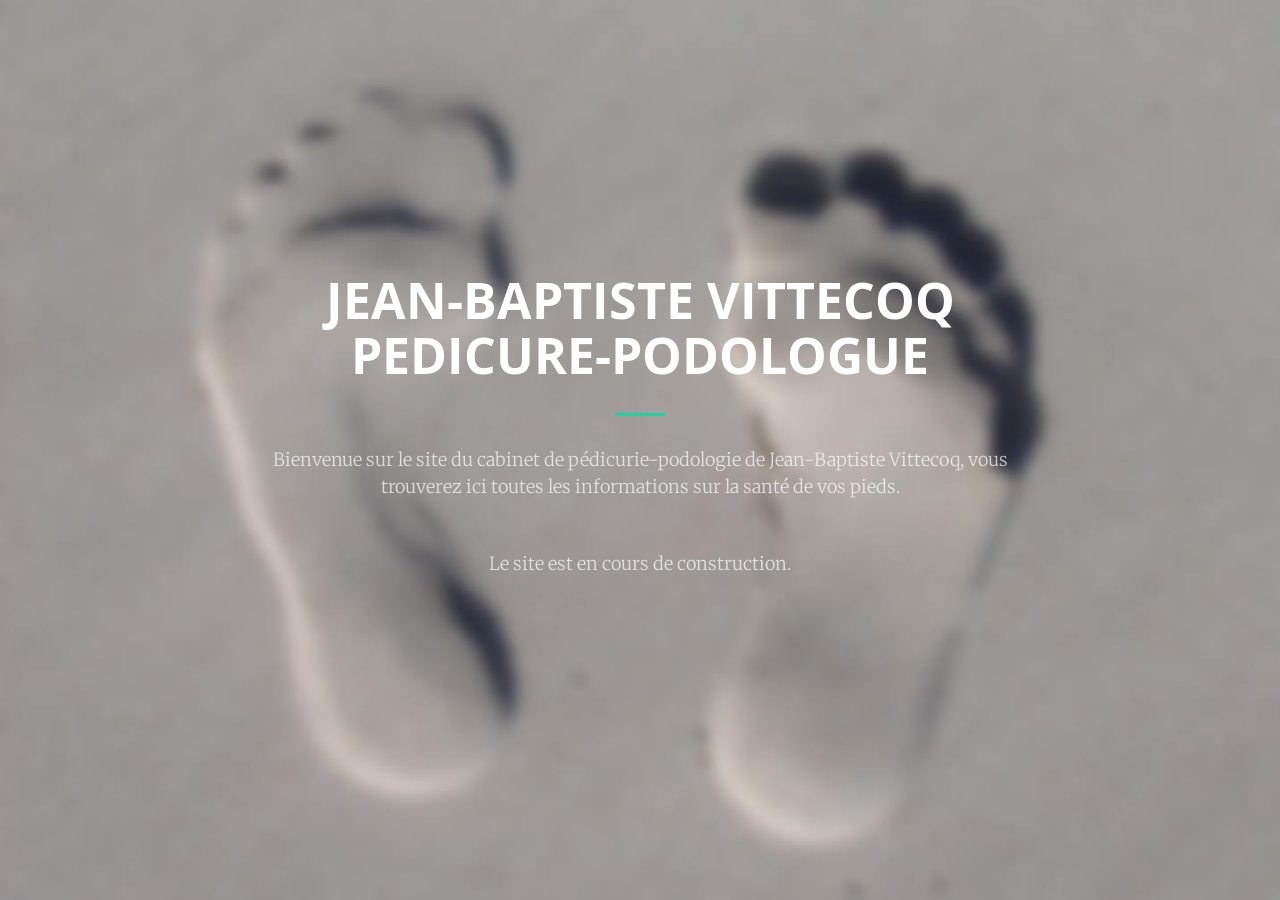
==== index.html @ 639f4d00 "importing website from ftp" ====
<!DOCTYPE html>
<html lang="en">

<head>

    <meta charset="utf-8">
    <meta http-equiv="X-UA-Compatible" content="IE=edge">
    <meta name="viewport" content="width=device-width, initial-scale=1">
    <meta name="description" content="Cabinet de pédicure podologie de Jean-Baptiste Vittecoq a Vernon">
    <meta name="author" content="">

    <title>Podologie Pedicure - Jean-Baptiste Vittecoq - Vernon</title>

    <!-- Bootstrap Core CSS -->
    <link rel="stylesheet" href="css/bootstrap.min.css" type="text/css">

    <!-- Custom Fonts -->
    <link href='http://fonts.googleapis.com/css?family=Open+Sans:300italic,400italic,600italic,700italic,800italic,400,300,600,700,800' rel='stylesheet' type='text/css'>
    <link href='http://fonts.googleapis.com/css?family=Merriweather:400,300,300italic,400italic,700,700italic,900,900italic' rel='stylesheet' type='text/css'>
    <link rel="stylesheet" href="font-awesome/css/font-awesome.min.css" type="text/css">

    <!-- Plugin CSS -->
    <link rel="stylesheet" href="css/animate.min.css" type="text/css">
    <link rel="stylesheet" href="css/creative.css" type="text/css">
    <link rel="stylesheet" href="css/myCss.css" type="text/css">

    <!-- HTML5 Shim and Respond.js IE8 support of HTML5 elements and media queries -->
    <!-- WARNING: Respond.js doesn't work if you view the page via file:// -->
    <!--[if lt IE 9]>
        <script src="https://oss.maxcdn.com/libs/html5shiv/3.7.0/html5shiv.js"></script>
        <script src="https://oss.maxcdn.com/libs/respond.js/1.4.2/respond.min.js"></script>
    <![endif]-->

</head>

<body id="page-top">


	<!-- accueil, introduction -->
    <header>
        <div class="header-content">
            <div class="header-content-inner">
                <h1 style="font-size: 50px;">Jean-Baptiste Vittecoq </br> Pedicure-Podologue</h1>
                <hr>
                <p>Bienvenue sur le site du cabinet de pédicurie-podologie de Jean-Baptiste Vittecoq, vous trouverez ici toutes les informations sur la santé de vos pieds.</p>
                <p> Le site est en cours de construction.</p>
            </div>
        </div>
    </header>
	

	
</body>


</html>
---- css/creative.css ----
/*!
 * Start Bootstrap - Creative Bootstrap Theme (http://startbootstrap.com)
 * Code licensed under the Apache License v2.0.
 * For details, see http://www.apache.org/licenses/LICENSE-2.0.
 */

html,
body {
    width: 100%;
    height: 100%;
}

body {
    font-family: Merriweather,'Helvetica Neue',Arial,sans-serif;
}

hr {
    max-width: 50px;
    border-color: #24CE9D;
    border-width: 3px;
}

hr.light {
    border-color: #fff;
}

a {
    color: #24CE9D;
    -webkit-transition: all .35s;
    -moz-transition: all .35s;
    transition: all .35s;
}

a:hover,
a:focus {
    color: #eb3812;
}

h1,
h2,
h3,
h4,
h5,
h6 {
    font-family: 'Open Sans','Helvetica Neue',Arial,sans-serif;
}

p {
    margin-bottom: 20px;
    font-size: 16px;
    line-height: 1.5;
}

.bg-primary {
    background-color: #24CE9D;
}

.bg-dark {
    color: #fff;
    background-color: #222;
}

.text-faded {
    color: rgba(255,255,255,.7);
}

section {
    padding: 100px 0;
}

aside {
    padding: 50px 0;
}

.no-padding {
    padding: 0;
}

.navbar-default {
    border-color: rgba(34,34,34,.05);
    font-family: 'Open Sans','Helvetica Neue',Arial,sans-serif;
    background-color: #fff;
    -webkit-transition: all .35s;
    -moz-transition: all .35s;
    transition: all .35s;
}

.navbar-default .navbar-header .navbar-brand {
    text-transform: uppercase;
    font-family: 'Open Sans','Helvetica Neue',Arial,sans-serif;
    font-weight: 700;
    color: #24CE9D;
}

.navbar-default .navbar-header .navbar-brand:hover,
.navbar-default .navbar-header .navbar-brand:focus {
    color: #eb3812;
}

.navbar-default .nav > li>a,
.navbar-default .nav>li>a:focus {
    text-transform: uppercase;
    font-size: 13px;
    font-weight: 700;
    color: #222;
}

.navbar-default .nav > li>a:hover,
.navbar-default .nav>li>a:focus:hover {
    color: #24CE9D;
}

.navbar-default .nav > li.active>a,
.navbar-default .nav>li.active>a:focus {
    color: #24CE9D!important;
    background-color: transparent;
}

.navbar-default .nav > li.active>a:hover,
.navbar-default .nav>li.active>a:focus:hover {
    background-color: transparent;
}

@media(min-width:768px) {
    .navbar-default {
        border-color: rgba(255,255,255,.3);
        background-color: transparent;
    }

    .navbar-default .navbar-header .navbar-brand {
        color: rgba(255,255,255,.7);
    }

    .navbar-default .navbar-header .navbar-brand:hover,
    .navbar-default .navbar-header .navbar-brand:focus {
        color: #fff;
    }

    .navbar-default .nav > li>a,
    .navbar-default .nav>li>a:focus {
        color: rgba(255,255,255,.7);
    }

    .navbar-default .nav > li>a:hover,
    .navbar-default .nav>li>a:focus:hover {
        color: #fff;
    }

    .navbar-default.affix {
        border-color: rgba(34,34,34,.05);
        background-color: #fff;
    }

    .navbar-default.affix .navbar-header .navbar-brand {
        font-size: 14px;
        color: #24CE9D;
    }

    .navbar-default.affix .navbar-header .navbar-brand:hover,
    .navbar-default.affix .navbar-header .navbar-brand:focus {
        color: #eb3812;
    }

    .navbar-default.affix .nav > li>a,
    .navbar-default.affix .nav>li>a:focus {
        color: #222;
    }

    .navbar-default.affix .nav > li>a:hover,
    .navbar-default.affix .nav>li>a:focus:hover {
        color: #24CE9D;
    }
}

header {
    position: relative;
    width: 100%;
    min-height: auto;
    text-align: center;
    color: #fff;
    background-image: url(../img/background-0.jpg);
    background-position: center;
    -webkit-background-size: cover;
    -moz-background-size: cover;
    background-size: cover;
    -o-background-size: cover;
}

header .header-content {
    position: relative;
    width: 100%;
    padding: 100px 15px;
    text-align: center;
}

header .header-content .header-content-inner h1 {
    margin-top: 0;
    margin-bottom: 0;
    text-transform: uppercase;
    font-weight: 700;
}

header .header-content .header-content-inner hr {
    margin: 30px auto;
}

header .header-content .header-content-inner p {
    margin-bottom: 50px;
    font-size: 16px;
    font-weight: 300;
    color: rgba(255,255,255,.7);
}

@media(min-width:768px) {
    header {
        min-height: 100%;
    }

    header .header-content {
        position: absolute;
        top: 50%;
        padding: 0 50px;
        -webkit-transform: translateY(-50%);
        -ms-transform: translateY(-50%);
        transform: translateY(-50%);
    }

    header .header-content .header-content-inner {
        margin-right: auto;
        margin-left: auto;
        max-width: 1000px;
    }

    header .header-content .header-content-inner p {
        margin-right: auto;
        margin-left: auto;
        max-width: 80%;
        font-size: 18px;
    }
}

.section-heading {
    margin-top: 0;
}

.service-box {
    margin: 50px auto 0;
    max-width: 400px;
}

@media(min-width:992px) {
    .service-box {
        margin: 20px auto 0;
    }
}

.service-box p {
    margin-bottom: 0;
}

.portfolio-box {
    display: block;
    position: relative;
    margin: 0 auto;
    max-width: 650px;
}

.portfolio-box .portfolio-box-caption {
    display: block;
    position: absolute;
    bottom: 0;
    width: 100%;
    height: 100%;
    text-align: center;
    color: #000000;
    opacity: 0;
    background: #24CE9D;
    -webkit-transition: all .35s;
    -moz-transition: all .35s;
    transition: all .35s;
}

.portfolio-box .portfolio-box-caption .portfolio-box-caption-content {
    position: absolute;
    top: 50%;
    width: 100%;
    text-align: center;
    transform: translateY(-50%);
}

.portfolio-box .portfolio-box-caption .portfolio-box-caption-content .project-category,
.portfolio-box .portfolio-box-caption .portfolio-box-caption-content .project-name {
    padding: 0 15px;
    font-family: 'Open Sans','Helvetica Neue',Arial,sans-serif;
}

.portfolio-box .portfolio-box-caption .portfolio-box-caption-content .project-category {
    text-transform: uppercase;
    font-size: 20px;
    font-weight: 600;
}

.portfolio-box .portfolio-box-caption .portfolio-box-caption-content .project-name {
    font-size: 18px;
}

.portfolio-box:hover .portfolio-box-caption {
    opacity: 0.8;
}

@media(min-width:768px) {
    .portfolio-box .portfolio-box-caption .portfolio-box-caption-content .project-category {
        font-size: 16px;
    }

    .portfolio-box .portfolio-box-caption .portfolio-box-caption-content .project-name {
        font-size: 22px;
    }
}

.call-to-action h2 {
    margin: 0 auto 20px;
}

.text-primary {
    color: #F0FFFF;
}

.no-gutter > [class*=col-] {
    padding-right: 0;
    padding-left: 0;
}

.btn-default {
    border-color: #fff;
    color: #222;
    background-color: #fff;
    -webkit-transition: all .35s;
    -moz-transition: all .35s;
    transition: all .35s;
}

.btn-default:hover,
.btn-default:focus,
.btn-default.focus,
.btn-default:active,
.btn-default.active,
.open > .dropdown-toggle.btn-default {
    border-color: #ededed;
    color: #222;
    background-color: #f2f2f2;
}

.btn-default:active,
.btn-default.active,
.open > .dropdown-toggle.btn-default {
    background-image: none;
}

.btn-default.disabled,
.btn-default[disabled],
fieldset[disabled] .btn-default,
.btn-default.disabled:hover,
.btn-default[disabled]:hover,
fieldset[disabled] .btn-default:hover,
.btn-default.disabled:focus,
.btn-default[disabled]:focus,
fieldset[disabled] .btn-default:focus,
.btn-default.disabled.focus,
.btn-default[disabled].focus,
fieldset[disabled] .btn-default.focus,
.btn-default.disabled:active,
.btn-default[disabled]:active,
fieldset[disabled] .btn-default:active,
.btn-default.disabled.active,
.btn-default[disabled].active,
fieldset[disabled] .btn-default.active {
    border-color: #fff;
    background-color: #fff;
}

.btn-default .badge {
    color: #fff;
    background-color: #222;
}

.btn-primary {
    border-color: #24CE9D;
    color: #fff;
    background-color: #24CE9D;
    -webkit-transition: all .35s;
    -moz-transition: all .35s;
    transition: all .35s;
}

.btn-primary:hover,
.btn-primary:focus,
.btn-primary.focus,
.btn-primary:active,
.btn-primary.active,
.open > .dropdown-toggle.btn-primary {
    border-color: #ed431f;
    color: #fff;
    background-color: #ee4b28;
}

.btn-primary:active,
.btn-primary.active,
.open > .dropdown-toggle.btn-primary {
    background-image: none;
}

.btn-primary.disabled,
.btn-primary[disabled],
fieldset[disabled] .btn-primary,
.btn-primary.disabled:hover,
.btn-primary[disabled]:hover,
fieldset[disabled] .btn-primary:hover,
.btn-primary.disabled:focus,
.btn-primary[disabled]:focus,
fieldset[disabled] .btn-primary:focus,
.btn-primary.disabled.focus,
.btn-primary[disabled].focus,
fieldset[disabled] .btn-primary.focus,
.btn-primary.disabled:active,
.btn-primary[disabled]:active,
fieldset[disabled] .btn-primary:active,
.btn-primary.disabled.active,
.btn-primary[disabled].active,
fieldset[disabled] .btn-primary.active {
    border-color: #24CE9D;
    background-color: #24CE9D;
}

.btn-primary .badge {
    color: #24CE9D;
    background-color: #fff;
}

.btn {
    border: 0;
    border-radius: 300px;
    text-transform: uppercase;
    font-family: 'Open Sans','Helvetica Neue',Arial,sans-serif;
    font-weight: 700;
}

.btn-xl {
    padding: 15px 30px;
}

::-moz-selection {
    text-shadow: none;
    color: #fff;
    background: #222;
}

::selection {
    text-shadow: none;
    color: #fff;
    background: #222;
}

img::selection {
    color: #fff;
    background: 0 0;
}

img::-moz-selection {
    color: #fff;
    background: 0 0;
}

body {
    webkit-tap-highlight-color: #222;
}
---- css/myCss.css ----
.modalDialog {
    position: fixed;
    font-family: Arial, Helvetica, sans-serif;
    top: 0;
    right: 0;
    bottom: 0;
    left: 0;
    background: rgba(0, 0, 0, 0.8);
    z-index: 99999;
    opacity:0;
    -webkit-transition: opacity 400ms ease-in;
    -moz-transition: opacity 400ms ease-in;
    transition: opacity 400ms ease-in;
    pointer-events: none;
}
.modalDialog:target {
    opacity:1;
    pointer-events: auto;
}
.modalDialog > div {
    width: 400px;
    position: relative;
    margin: 10% auto;
    padding: 5px 20px 13px 20px;
    border-radius: 10px;
    background: #fff;
    background: -moz-linear-gradient(#fff, #999);
    background: -webkit-linear-gradient(#fff, #999);
    background: -o-linear-gradient(#fff, #999);
}
.close {

    opacity:1;
    background: #606061;
    color: #FFFFFF;
    line-height: 25px;
    position: absolute;
    left: 0px;
    text-align: center;
    top: -10px;
    width: 24px;
    text-decoration: none;
    font-weight: bold;
    -webkit-border-radius: 12px;
    -moz-border-radius: 12px;
    border-radius: 12px;
    -moz-box-shadow: 1px 1px 3px #000;
    -webkit-box-shadow: 1px 1px 3px #000;
    box-shadow: 1px 1px 3px #000;
}
.close:hover {

    opacity:1;
    background: #24CE9D;
}




    .contener_slideshow
    {
      /*width:400px;*/
      height:300px;
      overflow: hidden;
      position: relative;
      background-image: url(YOUR-URL-IMAGE.png);
    }
    .slid_1, .slid_2, .slid_3
    {
      position: absolute;
      width:400px;
      height:300px;
    }
    .slid_1{left: 0;}
    .slid_2{left: 610px;}
    .slid_3{left: 1220px;}
    .contener_slide
    {
      width: 1220px;
      height: 211px;
      left:0px;
      position: absolute;
      -webkit-animation-duration: 10s;
      -webkit-animation-iteration-count:infinite;
      -webkit-animation-name: anim_slide;
      -moz-animation-duration: 10s;
      -moz-animation-iteration-count:infinite;
      -moz-animation-name: anim_slide;
      -ms-animation-duration: 10s;
      -ms-animation-iteration-count:infinite;
      -ms-animation-name: anim_slide;
      animation-duration: 10s;
      animation-iteration-count:infinite;
      animation-name: anim_slide;
    }
    @-webkit-keyframes anim_slide 
    {
      0% {left:0px;}
      22% {left:0px;}
      33% {left:-610px;}
      45% {left:-610px;}
      66% {left:-1220px;}
      90% {left:-1220px;}
    }
    @-moz-keyframes anim_slide 
    {
      0% {left:0px;}
      22% {left:0px;}
      33% {left:-610px;}
      45% {left:-610px;}
      66% {left:-1220px;}
      90% {left:-1220px;}
    }
    @-ms-keyframes anim_slide 
    {
      0% {left:0px;}
      22% {left:0px;}
      33% {left:-610px;}
      45% {left:-610px;}
      66% {left:-1220px;}
      90% {left:-1220px;}
    }
    @keyframes anim_slide 
    {
      0% {left:0px;}
      22% {left:0px;}
      33% {left:-610px;}
      45% {left:-610px;}
      66% {left:-1220px;}
      90% {left:-1220px;}
    }
	
	
	
	
	
	
.box.box-default {
    border-top-color: #d2d6de;
}
.box {
    position: relative;
    border-radius: 3px;
    background: #ffffff;
    border-top: 3px solid #d2d6de;
    margin-bottom: 20px;
    width: 100%;
    box-shadow: 0 1px 1px rgba(0,0,0,0.1);
}
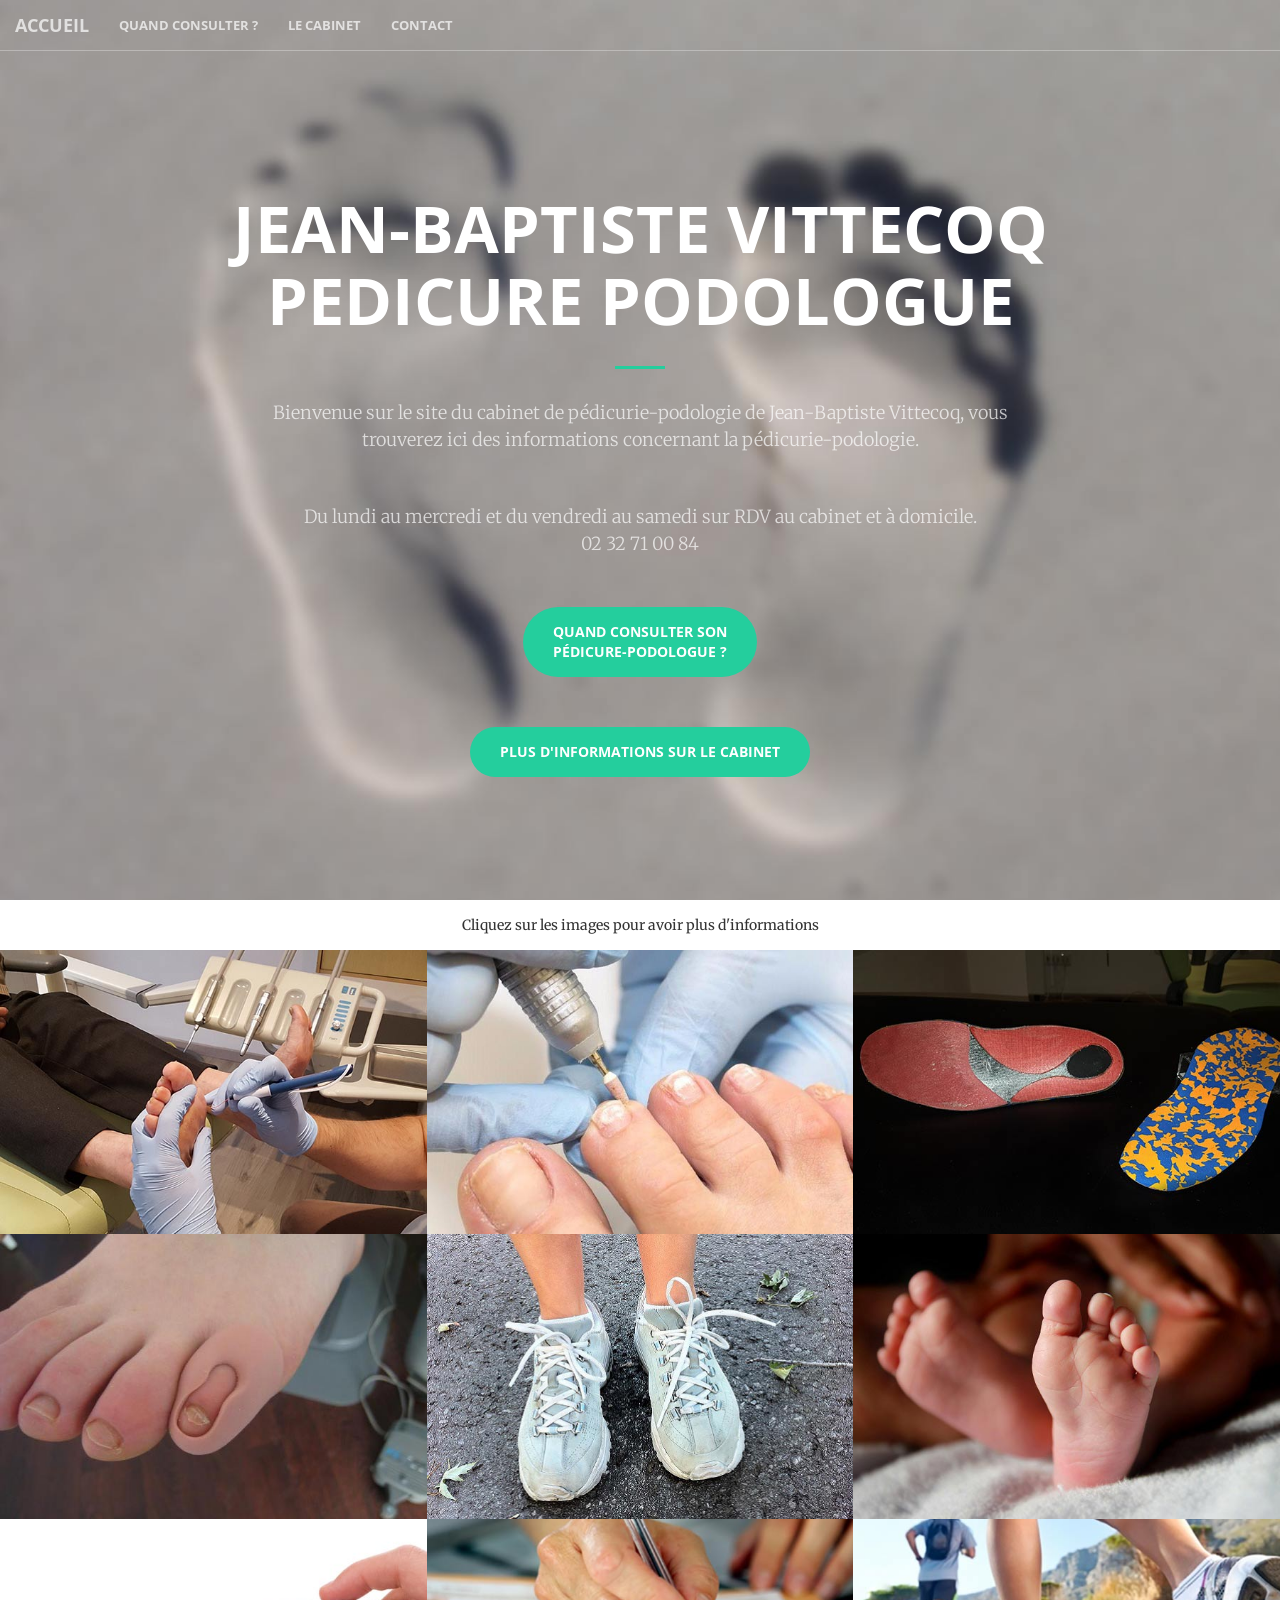
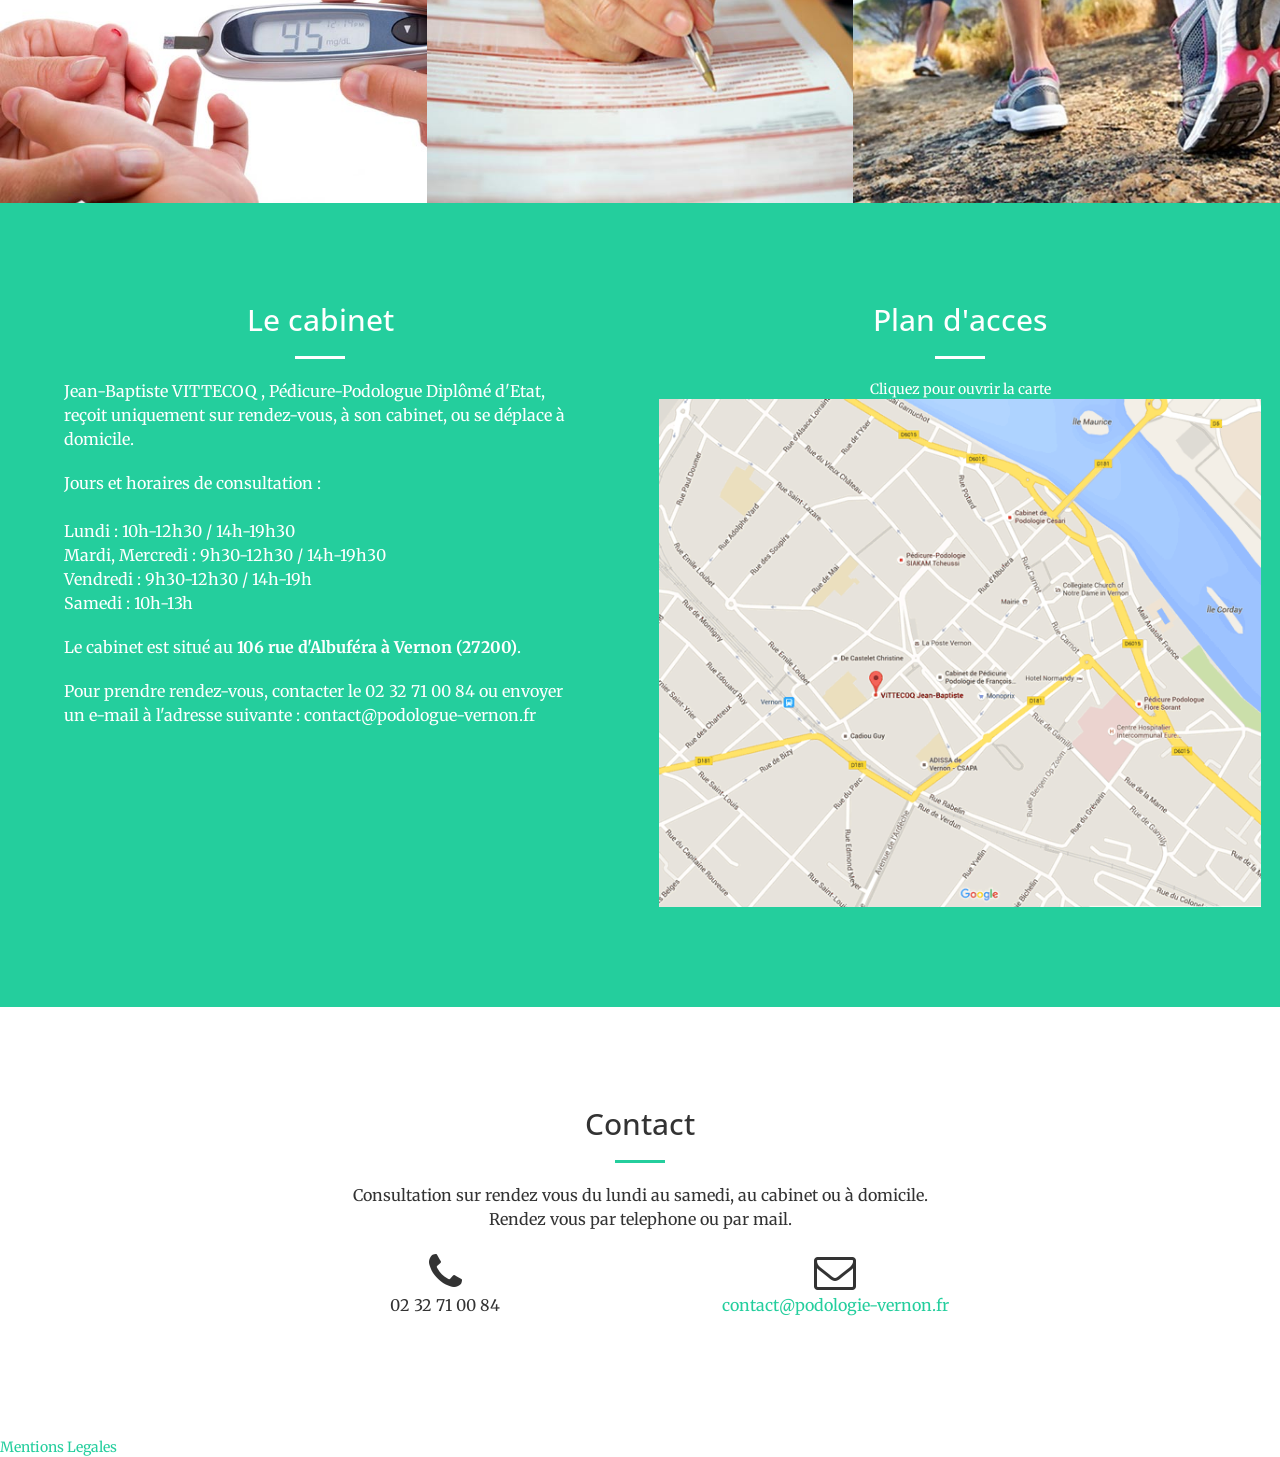
==== commit 3fbf6306: "remove dev page" ====
--- a/index.html
+++ b/index.html
@@ -3,27 +3,36 @@
 
 <head>
 
-    <meta charset="utf-8">
+    <meta charset="UTF-8">
     <meta http-equiv="X-UA-Compatible" content="IE=edge">
     <meta name="viewport" content="width=device-width, initial-scale=1">
-    <meta name="description" content="Cabinet de pédicure podologie de Jean-Baptiste Vittecoq a Vernon">
-    <meta name="author" content="">
-
-    <title>Podologie Pedicure - Jean-Baptiste Vittecoq - Vernon</title>
+    <meta name="description" content="Cabinet de pédicure podologie de Jean-Baptiste Vittecoq à Vernon">
+    <meta name="author" content="Jean-Baptiste Vittecoq -- Jean-Michel Mourier">
+    <meta name="geo.placename" content="Vernon" />
+    <meta name="geo.position" content="49.091290; 1.481078" />
+    <meta name="geo.region" content="FR" />
+    <meta name="ICBM" content="49.091290; 1.481078" />
+
+
+    <title>Cabinet de pédicurie podologie - Jean-Baptiste Vittecoq - Vernon</title>
 
     <!-- Bootstrap Core CSS -->
     <link rel="stylesheet" href="css/bootstrap.min.css" type="text/css">
-
     <!-- Custom Fonts -->
     <link href='http://fonts.googleapis.com/css?family=Open+Sans:300italic,400italic,600italic,700italic,800italic,400,300,600,700,800' rel='stylesheet' type='text/css'>
     <link href='http://fonts.googleapis.com/css?family=Merriweather:400,300,300italic,400italic,700,700italic,900,900italic' rel='stylesheet' type='text/css'>
     <link rel="stylesheet" href="font-awesome/css/font-awesome.min.css" type="text/css">
-
     <!-- Plugin CSS -->
     <link rel="stylesheet" href="css/animate.min.css" type="text/css">
     <link rel="stylesheet" href="css/creative.css" type="text/css">
     <link rel="stylesheet" href="css/myCss.css" type="text/css">
-
+    <!-- modal CSS -->
+    <link rel="stylesheet" href="css/modal.css" type="text/css">
+
+    <!-- facebook balise -->
+    <meta property="og:title" content="Titre" />
+    <meta property="og:description" content="Description" />
+    <meta property="og:image" content="URL_image" />
     <!-- HTML5 Shim and Respond.js IE8 support of HTML5 elements and media queries -->
     <!-- WARNING: Respond.js doesn't work if you view the page via file:// -->
     <!--[if lt IE 9]>
@@ -31,24 +40,590 @@
         <script src="https://oss.maxcdn.com/libs/respond.js/1.4.2/respond.min.js"></script>
     <![endif]-->
 
+    <!--google analytics -->
+    <script type="text/javascript">
+      var _gaq = _gaq || [];
+      _gaq.push(['_setAccount', 'UA-87695455-1']);
+      _gaq.push(['_trackPageview']);
+
+      (function() {
+        var ga = document.createElement('script'); ga.type = 'text/javascript'; ga.async = true;
+        ga.src = ('https:' == document.location.protocol ? 'https://ssl' : 'http://www') + '.google-analytics.com/ga.js';
+        var s = document.getElementsByTagName('script')[0]; s.parentNode.insertBefore(ga, s);
+      })();
+    </script>
+
 </head>
 
 <body id="page-top">
 
+	<!-- Barre de navigation en haut de la page -->
+    <nav id="mainNav" class="navbar navbar-default navbar-fixed-top">
+        <div class="container-fluid">
+            <!-- Brand and toggle get grouped for better mobile display -->
+            <div class="navbar-header">
+                <button type="button" class="navbar-toggle collapsed" data-toggle="collapse" data-target="#bs-example-navbar-collapse-1">
+                    <span class="sr-only">Toggle navigation</span>
+                    <span class="icon-bar"></span>
+                    <span class="icon-bar"></span>
+                    <span class="icon-bar"></span>
+                </button>
+                <a class="navbar-brand page-scroll" href="#page-top">Accueil</a>
+            </div>
+
+            <!-- Collect the nav links, forms, and other content for toggling -->
+            <div class="collapse navbar-collapse" id="bs-example-navbar-collapse-1">
+                <ul class="nav navbar-nav navbar-left">
+                    <li>
+                        <a class="page-scroll" href="#vignettes">Quand consulter ?</a>
+                    </li>
+                    <li>
+                        <a class="page-scroll" href="#cabinet">Le cabinet</a>
+                    </li>
+                    <li>
+                        <a class="page-scroll" href="#contact">Contact</a>
+                    </li>
+                </ul>
+            </div>
+            <!-- /.navbar-collapse -->
+        </div>
+        <!-- /.container-fluid -->
+    </nav>
 
 	<!-- accueil, introduction -->
     <header>
         <div class="header-content">
             <div class="header-content-inner">
-                <h1 style="font-size: 50px;">Jean-Baptiste Vittecoq </br> Pedicure-Podologue</h1>
+            <p></p><p></p><p></p></br>
+                <h1 style="font-size: 50px;">Jean-Baptiste Vittecoq <br /> Pedicure podologue</h1>
                 <hr>
-                <p>Bienvenue sur le site du cabinet de pédicurie-podologie de Jean-Baptiste Vittecoq, vous trouverez ici toutes les informations sur la santé de vos pieds.</p>
-                <p> Le site est en cours de construction.</p>
-            </div>
+                <p>Bienvenue sur le site du cabinet de pédicurie-podologie de Jean-Baptiste Vittecoq, vous trouverez ici des informations concernant la pédicurie-podologie.</p>
+                <p>Du lundi au mercredi et du vendredi au samedi sur RDV au cabinet et à domicile. <br /> 02 32 71 00 84 </p>
+                
+                <a href="#vignettes" class="btn btn-primary btn-xl page-scroll"> Quand consulter son <br />Pédicure-Podologue ? </a>
+                <p></p>
+                <a href="#cabinet" class="btn btn-primary btn-xl page-scroll">Plus d'informations sur le cabinet</a>
+                
+            </div>  
+
         </div>
     </header>
 	
-
+	<!-- en cas de congées il faut decommenter cette section et donner les informations 
+    <section id="cabinet">
+        <div class="container-fluid">
+            <div class="row no-gutter">
+				<p class="col-lg-8 col-lg-offset-2 text-center" style="padding-left:10%;padding-right:10%;" > 
+					Le cabinet sera fermé pour congées annuels du 3 aout au 19 aout 2016 
+				</p>
+            </div>
+        </div>
+    </section>
+	<!-- -->
+
+	
+    <!-- Partie informative du site avec differentes sections -->
+    <section class="no-padding" id="vignettes">
+        <div class="btn-xl page-scroll" align="center"> Cliquez sur les images pour avoir plus d'informations </div>
+        <div class="container-fluid">
+            <div class="row no-gutter">
+            
+                <!-- pédicurie podologie general -->
+                <div class="col-lg-4 col-sm-6">
+                    <a href="#infoPodologie" class="portfolio-box" data-toggle="modal" data-target="#modalVignette1">
+                    <div class="portfolio-box-caption">
+                        <div class="portfolio-box-caption-content">
+                            <div class="project-category">
+                                Pédicurie-Podologie 
+                            </div>
+                            <div class="project-name">
+                                Plus d'informations
+                            </div>
+                        </div>
+                    </div>
+                    <img src="img/Vignettes/pédicurie-0.jpg" class="img-responsive" alt="information Podologie Pédicurie" />
+                    </a>
+                </div>
+                <div class="modal fade" id="modalVignette1" tabindex="-1" role="dialog" aria-labelledby="myModalLabel">
+                    <div class="modal-dialog" role="document">
+                        <div class="modal-content">
+                        <div class="modal-header">
+                        <h2 class="modal-title" id="myModalLabel1">Pédicurie-Podologie</h2>
+                        </div>
+                        <div class="modal-body">
+                        <p>Le métier de pédicure-podologue s’exerce à l’issue de l’obtention du <a href="http://onpp.fr/profession/formation/devenir-pedicure-podologue.html">Diplôme d'Etat de pédicure-podologue (DE)</a>, un diplôme pour un seul et même métier.<br />
+                        Les pédicures-podologues, à partir d'un diagnostic de pédicurie-podologie qu'ils ont préalablement établi, ont seuls qualité pour traiter directement les affections épidermiques, limitées aux couches cornées et les affections unguéales du pied.<br />
+                        Les pédicures-podologues analysent et évaluent les troubles morphostatiques et dynamiques du pied et élaborent un diagnostic de pédicurie-podologie en tenant compte de la statique et de la dynamique du pied ainsi que de leurs interactions avec l'appareil locomoteur.<br />
+                        Le pédicure-podologue exerce ainsi de fait une profession médicale à compétence définie puisqu'il bénéficie de la libre réception des patients et du droit au diagnostic et à la prescription.</p>
+                        <div class="modal-footer">
+                        <button type="button" class="btn btn-default" data-dismiss="modal">Fermer</button>
+                        </div>
+                        </div>
+                        </div>
+                    </div>
+                </div>
+                
+                <!-- soins de pédicurie -->
+                <div class="col-lg-4 col-sm-6">
+                    <a href="#infoOrtho" class="portfolio-box" data-toggle="modal" data-target="#modalVignette2">
+                    <div class="portfolio-box-caption">
+                        <div class="portfolio-box-caption-content">
+                            <div class="project-category">
+                                Soins de pédicurie
+                            </div>
+                            <div class="project-name">
+                                Plus d'informations
+                            </div>
+                        </div>
+                    </div>
+                    <img src="img/Vignettes/soin-0.jpg" class="img-responsive" alt="Podologie Orthopedie" />
+                    </a>
+                </div>
+                <div class="modal fade" id="modalVignette2" tabindex="-1" role="dialog" aria-labelledby="myModalLabel">
+                    <div class="modal-dialog" role="document">
+                        <div class="modal-content">
+                        <div class="modal-header">
+                        <h2 class="modal-title" id="myModalLabel2">Soins de pédicurie</h2>
+                        </div>
+                        <div class="modal-body">
+                        <p>Le pédicure-podologue est amené à effectuer des soins en cas notamment :<br /><br /> 
+                        - de durillons, cors, œil de perdrix (cor interdigital), hyperkératoses diverses (cornes), rhagades (fissures au niveau du talon)… <br />
+                        - d’ongles incarnés, trop épais, trop courbés, douloureux…<br />
+                        - de verrues plantaires<br />
+                        - de troubles sudoraux (hyperhidrose plantaire, transpiration excessive)<br />
+                        </p>
+                        <div class="modal-footer">
+                        <button type="button" class="btn btn-default" data-dismiss="modal">Fermer</button>
+                        </div>
+                        </div>
+                        </div>
+                    </div>
+                </div>
+                
+                <!-- Orthèses plantaires-->
+                <div class="col-lg-4 col-sm-6">
+                    <a href="#infoPodologie" class="portfolio-box" data-toggle="modal" data-target="#modalVignette3">
+                    <div class="portfolio-box-caption">
+                        <div class="portfolio-box-caption-content">
+                            <div class="project-category">
+                                Orthèses plantaires (ou semelles orthopédiques)
+                            </div>
+                            <div class="project-name">
+                                Plus d'informations
+                            </div>
+                        </div>
+                    </div>
+                    <img src="img/Vignettes/orthese-0.jpg" class="img-responsive" alt="Podologie pieds femme" />
+                    </a>
+                </div>
+                <div class="modal fade" id="modalVignette3" tabindex="-1" role="dialog" aria-labelledby="myModalLabel">
+                    <div class="modal-dialog" role="document">
+                        <div class="modal-content">
+                        <div class="modal-header">
+                        <h2 class="modal-title" id="myModalLabel3">Orthèses plantaires</h2>
+                        </div>
+                        <div class="modal-body">
+                        <p>Elles sont réalisées suite à un examen clinique complet où le podologue va prendre des informations auprès du patient sur ses douleurs , observer la statique et la dynamique du patient , au moyen d'outils informatiques ou non, et déterminer un plan d'appareillage pour les semelles. Le pédicure-podologue s'assure que les semelles s'adaptent au mieux à vos chaussures.<br /><br /> Plusieurs techniques coexistent :<br />
+                        - Une technique dite <u>classique</u> à partir d'une empreinte papier qui représentera les points d'appui en 2D. Les éléments sont ensuite façonnés à partir du dessin du praticien et assemblé sur une semelle généralement fine.<br />
+                        - Une technique dite de <u>thermoformage</u> où on va réaliser un moulage du pied dans un matériau spécial chauffé puis placé entre le pied et un coussin de thermoformage. La semelle est ensuite façonnée directement et on ajoute des éléments de correction , de soutien ou d'amortissement. Ces semelles sont en général d'un volume plus important que les orthèses classiques et sont généralement destinée à des usages précis (sport , pathologies particulières)<br /><br />
+                        Ces techniques peuvent également être combinées , permettant d'obtenir des orthèses très galbées tout en restant relativement fines.</p>
+                        <div class="modal-footer">
+                        <button type="button" class="btn btn-default" data-dismiss="modal">Fermer</button>
+                        </div>
+                        </div>
+                        </div>
+                    </div>
+                </div>
+                
+                <!-- Petit-Appareillage-->
+                <div class="col-lg-4 col-sm-6">
+                    <a href="#infoPodologie" class="portfolio-box" data-toggle="modal" data-target="#modalVignette4">
+                    <div class="portfolio-box-caption">
+                        <div class="portfolio-box-caption-content">
+                            <div class="project-category">
+                                Petit-Appareillage
+                            </div>
+                            <div class="project-name">
+                                Plus d'informations
+                            </div>
+                        </div>
+                    </div>
+                    <img src="img/Vignettes/orthoplastie-0.jpg" class="img-responsive" alt="Podologue sport" />
+                    </a>
+                </div>
+                <div class="modal fade" id="modalVignette4" tabindex="-1" role="dialog" aria-labelledby="myModalLabel">
+                    <div class="modal-dialog" role="document">
+                        <div class="modal-content">
+                        <div class="modal-header">
+                        <h2 class="modal-title" id="myModalLabel4">Petit-Appareillage</h2>
+                        </div>
+                        <div class="modal-body">
+                        <p>Le Pédicure-Podologue peut réaliser deux types d'appareillages </p>
+                        <p>Pour les orteils : Les orthoplasties <br />
+                        Il s'agit de dispositifs destinés à corriger la position d'un ou plusieurs orteils ou bien de les protéger des contraintes (des autres orteils ou bien de la chaussure). Elles sont réalisées par le moulage direct sur le pied grâce à une pâte de silicone souple qui fige la position désirée. Elles sont généralement retravaillées pour être le plus discrètes possibles et ne pas gêner dans la chaussure.</p>
+                        <p>Pour les ongles : Les orthonyxies <br />
+                        Il s'agit de dispositifs permettant de corriger la courbure des ongles lorsque celle-ci devient source de douleurs (ongles incarnés , cors). Elles peuvent être constituées d'un fil en titane fixé sur l'ongle à l'aide de deux plots en résine photopolymérisable ou bien sous forme de languette stratifiées directement collées sur la surface de l'ongle. L'orthonyxie avancera avec la pousse de l'ongle et sera à renouveler jusqu'à l'obtention de la correction désirée.
+                        La pose de cet appareillage est totalement indolore.</p>
+                        <div class="modal-footer">
+                        <button type="button" class="btn btn-default" data-dismiss="modal">Fermer</button>
+                        </div>
+                        </div>
+                        </div>
+                    </div>
+                </div>
+                
+                <!-- Podologie du sport -->
+                <div class="col-lg-4 col-sm-6">
+                    <a href="#infoPodologie" class="portfolio-box" data-toggle="modal" data-target="#modalVignette5">
+                    <div class="portfolio-box-caption">
+                        <div class="portfolio-box-caption-content">
+                            <div class="project-category">
+                                Podologie du sport 
+                            </div>
+                            <div class="project-name">
+                                Plus d'informations
+                            </div>
+                        </div>
+                    </div>
+                    <img src="img/Vignettes/sport-0.jpg" class="img-responsive" alt="pied diabete" />
+                    </a>
+                </div>
+                <div class="modal fade" id="modalVignette5" tabindex="-1" role="dialog" aria-labelledby="myModalLabel">
+                    <div class="modal-dialog" role="document">
+                        <div class="modal-content">
+                        <div class="modal-header">
+                        <h2 class="modal-title" id="myModalLabel5">Podologie du sport </h2>
+                        </div>
+                        <div class="modal-body">
+                        <p>Le pédicure-podologue a aussi pour spécialité la podologie du sport.<br />
+                        Le pédicure-podologue s’intéresse à la mise en situation du sportif pratiquant son activité. De ce fait l’étude des gestes et du contexte du terrain de l’activité est une partie essentielle de l’analyse du praticien. La bonne compréhension de ces différents paramètres permet au podologue de proposer les traitements les mieux adaptés à chaque cas, qu'il s'agisse de conseils, la réalisation de semelles, d’appareillages ou de soins spécifiques.<br />
+                        En effet, la pratique intensive du sport peut mettre à rude épreuve les pieds et articulations du patient. C’est pourquoi il est important de se munir d’un matériel et de chaussures adaptées pour chaque pratique.<br />
+                        Ainsi, le pédicure-podologue conseille et peut réaliser si besoin des orthèses sur mesures qui permettront au sportif de pratiquer sa discipline avec davantage de confort tout en limitant le risque de blessure.
+                        </p>
+                        <div class="modal-footer">
+                        <button type="button" class="btn btn-default" data-dismiss="modal">Fermer</button>
+                        </div>
+                        </div>
+                        </div>
+                    </div>
+                </div>
+                
+                <!-- Podo-pédiatrie -->
+                <div class="col-lg-4 col-sm-6">
+                    <a href="#infoPodologie" class="portfolio-box" data-toggle="modal" data-target="#modalVignette6">
+                    <div class="portfolio-box-caption">
+                        <div class="portfolio-box-caption-content">
+                            <div class="project-category">
+                                Podo-pédiatrie
+                            </div>
+                            <div class="project-name">
+                                Plus d'informations
+                            </div>
+                        </div>
+                    </div>
+                    <img src="img/Vignettes/baby-0.jpg" class="img-responsive" alt="podologue enfant" />
+                    </a>
+                </div>
+                <div class="modal fade" id="modalVignette6" tabindex="-1" role="dialog" aria-labelledby="myModalLabel">
+                    <div class="modal-dialog" role="document">
+                        <div class="modal-content">
+                        <div class="modal-header">
+                        <h2 class="modal-title" id="myModalLabel6">Podo-pédiatrie</h2>
+                        </div>
+                        <div class="modal-body">
+                        <p>Comme l'adulte , l'enfant peut être sujet à certaines pathologies , certaines lui étant spécifiques. Il est nécessaire d'effectuer un suivi régulier pour limiter les conséquences de celles-ci. L'examen clinique de l'enfant déterminera s'il est nécessaire de réaliser un appareillage pour limiter les effets de certains troubles de croissance.</p>
+                        <div class="modal-footer">
+                        <button type="button" class="btn btn-default" data-dismiss="modal">Fermer</button>
+                        </div>
+                        </div>
+                        </div>
+                    </div>
+                </div>
+                
+                <!-- Pied diabétique -->
+                <div class="col-lg-4 col-sm-6">
+                    <a href="#infoPodologie" class="portfolio-box" data-toggle="modal" data-target="#modalVignette7">
+                    <div class="portfolio-box-caption">
+                        <div class="portfolio-box-caption-content">
+                            <div class="project-category">
+                                Pied diabétique
+                            </div>
+                            <div class="project-name">
+                                Plus d'informations
+                            </div>
+                        </div>
+                    </div>
+                    <img src="img/Vignettes/diabete-0.jpg" class="img-responsive" alt="podologue enfant" />
+                    </a>
+                </div>
+                <div class="modal fade" id="modalVignette7" tabindex="-1" role="dialog" aria-labelledby="myModalLabel">
+                    <div class="modal-dialog" role="document">
+                        <div class="modal-content">
+                        <div class="modal-header">
+                        <h2 class="modal-title" id="myModalLabel6">Pied diabétique</h2>
+                        </div>
+                        <div class="modal-body">
+                        <p>Le diabète est une pathologie résultant d'une hyperglycémie chronique. Il  engendre de nombreuses complications, notamment au niveau du pied
+                        Les diabétiques peuvent se blesser sans s'en apercevoir, car ils ont parfois une perte de la sensibilité. De plus, ils risquent de moins bien cicatriser à cause d'une mauvaise vascularisation.</p>
+                        <p>Le pédicure-podologue est là pour jouer un rôle curatif mais aussi un rôle préventif, qui est tout aussi important.
+                        Lors de la première consultation chez votre pédicure podologue, notifiez-lui que vous êtes diabétique, il effectuera alors un bilan diabétique.</p>
+                        <h4>Quelques conseils applicables à tous : </h4>
+                        <p>- Laver les pieds tous les jours à l'eau et au savon, eviter de bain de pieds<br />
+                        - Bien sécher surtout entre les orteils<br />
+                        - Application de crème hydratante<br />
+                        - Regarder tous les jours sous ses pieds et être attentif aux plaies<br />
+                        - Bien couper ses ongles : coupe droite en prenant soin de bien arrondir les angles (avec une petite lime en carton)<br />
+                        <b>Attention</b> à la présence de corne en trop grande quantité, elle peut être responsable de plaie, fissuration au talon, consulter votre podologue afin qu'il la retire, ne pas utiliser de râpe ou d'objet blessant.<br /><br />
+                        N’hésitez pas à consulter votre pédicure-podologue pour faire un bilan, si vous rencontrez des difficultés pour le soin de vos pieds, notamment la coupe d’ongles.<br />
+                        Il existe plusieurs grades de risque podologiques , allant de 0 à 3 , en fonction de la gravité et des risques d'apparition ou d'aggravation de lésions liées au diabète.<br />
+                        Les patients de grade podologique 2 et 3 (à ne pas confondre avec les types de diabète I et II) peuvent bénéficier d'une prise en charge des soins de pédicurie-podologie.</p>
+                        <div class="modal-footer">
+                        <button type="button" class="btn btn-default" data-dismiss="modal">Fermer</button>
+                        </div>
+                        </div>
+                        </div>
+                    </div>
+                </div>
+                
+                <!-- Tarifs et Remboursement -->
+                <div class="col-lg-4 col-sm-6">
+                    <a href="#infoPodologie" class="portfolio-box" data-toggle="modal" data-target="#modalVignette9">
+                    <div class="portfolio-box-caption">
+                        <div class="portfolio-box-caption-content">
+                            <div class="project-category">
+                                Tarifs et Remboursement
+                            </div>
+                            <div class="project-name">
+                                Plus d'informations
+                            </div>
+                        </div>
+                    </div>
+                    <img src="img/Vignettes/remboursement-0.jpg" class="img-responsive" alt="podologue enfant" />
+                    </a>
+                </div>
+                <div class="modal fade" id="modalVignette9" tabindex="-1" role="dialog" aria-labelledby="myModalLabel">
+                    <div class="modal-dialog" role="document">
+                        <div class="modal-content">
+                        <div class="modal-header">
+                        <h2 class="modal-title" id="myModalLabel6">Tarifs et Remboursement</h2>
+                        </div>
+                        <div class="modal-body">
+                        <h4>Pour les soins</h4>
+                        <p>Au cabinet :32€<br />
+                        A domicile : 38€<br />
+                        Pose d'une orthonyxie : 30€<br />
+                        Réalisation d'orthoplastie : de 15 à 85€ en fonction de la complexité de l'appareillage</p>
+                        <p>Le programme POD de l'assurance maladie permet la prise en charge des patients de grade podologique 2 et 3 dans la limite de 4 séances/an pour le grade 2 et 6 séances/an pour le grade 3 au tarif de 27€<br />
+                        Pour les patients ne dépendant pas de ces deux cas de figure , la prise en charge est négligeable de la part de l'assurance maladie. Cependant de nombreuses mutuelles permettent à leurs adhérents de bénéficier du remboursement d'un ou plusieurs soins par an, il est donc intéressant de se renseigner auprès de votre organisme de complémentaire santé pour savoir si vous pouvez en bénéficier ou non.</p>
+                        <h4>Pour les orthèses plantaires (semelles)</h4>
+                        <p>Examen clinique : 35€ (inclus dans le prix des orthèses plantaires)<br />
+                        Orthèses plantaires <br />
+                        Au dessous du 28 : 90€<br />
+                        Du 28 au 37 : 110€<br />
+                        Au dessus du 37 : 130€<br />
+                        La prise en charge des orthèses plantaires par l'assurance maladie est relativement limitée et se fait comme suit :<br />
+                        ORTHESES PLANTAIRES, AU-DESSOUS DU 28 : 2*12.94€<br />
+                        ORTHESES PLANTAIRES, DU 28 AU 37 : 2*14.02€<br />
+                        ORTHESES PLANTAIRES, AU-DESSUS DU 37 :2*14.43€<br />
+
+                        Néanmoins, comme pour les soins, de nombreuses complémentaires santé offrent une prise en charge plus ou moins étendue pour les orthèses plantaires.</p>
+                        <div class="modal-footer">
+                        <button type="button" class="btn btn-default" data-dismiss="modal">Fermer</button>
+                        </div>
+                        </div>
+                        </div>
+                    </div>
+                </div>
+
+                <!-- Aller plus loin -->
+                <div class="col-lg-4 col-sm-6">
+                    <a href="#infoPodologie" class="portfolio-box" data-toggle="modal" data-target="#modalVignette10">
+                    <div class="portfolio-box-caption">
+                        <div class="portfolio-box-caption-content">
+                            <div class="project-category">
+                                Aller plus loin
+                            </div>
+                            <div class="project-name">
+                                Plus d'informations
+                            </div>
+                        </div>
+                    </div>
+                    <img src="img/Vignettes/plusloin-0.jpg" class="img-responsive" alt="podologue enfant" />
+                    </a>
+                </div>
+                <div class="modal fade" id="modalVignette10" tabindex="-1" role="dialog" aria-labelledby="myModalLabel">
+                    <div class="modal-dialog" role="document">
+                        <div class="modal-content">
+                        <div class="modal-header">
+                        <h2 class="modal-title" id="myModalLabel6">Aller plus loin</h2>
+                        </div>
+                        <div class="modal-body">
+                        <p>De nombreuses informations sont disponibles en ligne et il existe de nombreux site dédié a la la podologie et la pédicurie.</p>
+                        <p>voici quelques liens utiles : <br />
+                        <a href="http://www.onpp.fr/annuaire.html">Annuaire de l'ordre des pédicures podologues</a><br />
+                        <a href="http://www.onpp.fr/code-de-deontologie.html">Code de deontologie</a> <br />
+                        <a href="http://www.sante-du-pied.org/">Information sur la santé du pied (UFSP)</a> <br />
+                        <a href="http://www.ameli.fr/#">Site officiel de l'Assurance Maladie (ameli)</a></p>
+                        <div class="modal-footer">
+                        <button type="button" class="btn btn-default" data-dismiss="modal">Fermer</button>
+                        </div>
+                        </div>
+                        </div>
+                    </div>
+                </div>
+
+            </div>
+        </div>
+    </section>
+
+
+	<!-- infomation sur le cabinet, plan et photos -->
+    <section class="bg-primary" id="cabinet">
+        <div class="container-fluid">
+            <div class="row no-gutter">
+			
+			<!-- information sur le cabinet -->
+                <div class="col-lg-6 col-md-6">
+                        <div class="portfolio-box-caption">
+                            <div class="portfolio-box-caption-content">
+                                <div class="project-category" style="padding-left:10%;padding-right:10%;" >
+								<h2 class="section-heading text-center">Le cabinet</h2>
+								<hr class="light">
+								
+                                <p> Jean-Baptiste VITTECOQ , Pédicure-Podologue Diplômé d'Etat, reçoit uniquement sur rendez-vous, à son cabinet, ou se déplace à domicile.
+                                </p> 
+
+                                <p>Jours et horaires de consultation :<br /><br />
+
+                                Lundi : 10h-12h30 / 14h-19h30<br />
+                                Mardi, Mercredi : 9h30-12h30 / 14h-19h30<br />
+                                Vendredi : 9h30-12h30 / 14h-19h<br />
+                                Samedi : 10h-13h</p>
+
+                                <p>Le cabinet est situé au <b>106 rue d'Albuféra à Vernon (27200)</b>.</p>
+
+                                <p>Pour prendre rendez-vous, contacter le 02 32 71 00 84 ou envoyer un e-mail à l'adresse suivante : contact@podologue-vernon.fr</p>
+                                </div>
+                                <div class="project-name">
+                                </div>
+                            </div>
+                        </div>
+                </div>
+				
+			<!-- plan d'acces -->
+                <div class="col-lg-6 col-md-6">
+					<h2 class="section-heading text-center">Plan d'acces</h2>
+                        <hr class="light">
+					    <div class="portfolio-box-caption text-center">
+                            <div class="portfolio-box-caption-content" >
+                                <div class="project-category">
+                                    Cliquez pour ouvrir la carte
+                                </div>
+                                <div class="project-name">
+                                </div>
+                            </div>
+                        </div>
+                    <a href="https://goo.gl/maps/imynBtbKhbJ2" class="portfolio-box" target="_blank" style="padding-left:3%;padding-right:3%;" >
+                        <img src="img/acces.gif" class="img-responsive" alt="Adresse podologue vernon" />
+
+                    </a>
+                </div>
+				
+            </div>
+
+
+        </div>
+		
+    </section>
+
+	
+	<!-- information de contact, telephone et mail -->
+    <section id="contact">
+        <div class="container">
+            <div class="row">
+                <div class="col-lg-8 col-lg-offset-2 text-center">
+                    <h2 class="section-heading">Contact</h2>
+                    <hr class="primary">
+                    <p>Consultation sur rendez vous du lundi au samedi, au cabinet ou à domicile. 
+					<br />Rendez vous par telephone ou par mail.</p>
+                </div>
+                <div class="col-lg-4 col-lg-offset-2 text-center">
+                    <i class="fa fa-phone fa-3x wow bounceIn"></i>
+                    <p>02 32 71 00 84</p>
+                </div>
+                <div class="col-lg-4 text-center">
+                    <i class="fa fa-envelope-o fa-3x wow bounceIn" data-wow-delay=".1s"></i>
+                    <p><a href="mailto:contact@podologie-vernon.fr">contact@podologie-vernon.fr</a></p>
+                </div>
+            </div>
+        </div>
+    </section>
+	
+	<!-- footer avec les informations legales -->
+	<footer>  
+        <a class="" data-toggle="modal" data-target="#myModal1" href="#">
+          Mentions Legales
+        </a>
+
+        <!-- Modal -->
+        <div class="modal fade" id="myModal1" tabindex="-1" role="dialog" aria-labelledby="myModalLabel">
+        <div class="modal-dialog" role="document">
+            <div class="modal-content">
+                <div class="modal-header">
+                <h2 class="modal-title" id="myModalLabel">Mentions Legales</h2>
+                </div>
+                <div class="modal-body">
+                <p>Cabinet de pédicurie podologie de Jean-Baptiste Vittecoq<br />
+                106 Rue d'Albufera, 27200 Vernon <br />
+                02 32 71 00 84 <br />
+                <!--numero RPPS : <br />-->
+                N° enregistrement ordre 23 27 14224 </p>
+
+                <p>Conseil national de l'Ordre des pédicures-podologues<br />
+                116 rue de la Convention<br />
+                75015 PARIS<br />
+                Tél. : 01 45 54 53 23<br />
+                Fax : 01 45 54 53 68  <br />              
+                <a href="http://www.onpp.fr/code-de-deontologie.html" target="_blank" >Code de deontologie de l'ONPP </a> <br />
+                <a href="http://www.onpp.fr/annuaire.html" target="_blank"  >Annuaire de l'ONPP </a></p>
+
+                <p>Publication : <br />
+                Jean-Baptiste Vitteoq <br />
+                email : <a href="mailto:contact@podologue-vernon.fr">contact@podologue-vernon.fr</a><br />
+                Telephone : 02 32 71 00 84</p>
+
+                <p>Hebergeur : <br />
+                OVH<br />
+                SAS au capital de 10 069 020 €<br />
+                RCS Lille Métropole 424 761 419 00045<br />
+                Code APE 2620Z<br />
+                N° TVA : FR 22 424 761 419<br />
+                Siège social : 2 rue Kellermann - 59100 Roubaix - France.</p>
+
+                <p>Aucune information personnelle n'est stockée sur le site web.</p>
+
+                </div>
+                <div class="modal-footer">
+                <button type="button" class="btn btn-default" data-dismiss="modal">Fermer</button>
+                </div>
+                </div>
+            </div>
+        </div>
+	</footer> 
+
+    <!-- jQuery -->
+    <script src="js/jquery.js"></script>
+
+    <!-- Bootstrap Core JavaScript -->
+    <script src="js/bootstrap.min.js"></script>
+
+    <!-- Plugin JavaScript -->
+    <script src="js/jquery.easing.min.js"></script>
+    <script src="js/jquery.fittext.js"></script>
+    <script src="js/wow.min.js"></script>
+
+    <!-- Custom Theme JavaScript -->
+    <script src="js/creative.js"></script>
 	
 </body>
 
--- a/css/modal.css
+++ b/css/modal.css
@@ -0,0 +1,37 @@
+.modalA {
+    display: none; /* Hidden by default */
+    position: fixed; /* Stay in place */
+    z-index: 1; /* Sit on top */
+    padding-top: 100px; /* Location of the box */
+    left: 0;
+    top: 0;
+    width: 100%; /* Full width */
+    height: 100%; /* Full height */
+    overflow: auto; /* Enable scroll if needed */
+    background-color: rgb(0,0,0); /* Fallback color */
+    background-color: rgba(0,0,0,0.4); /* Black w/ opacity */
+}
+
+/* Modal Content */
+.modalA-content {
+    background-color: #fefefe;
+    margin: auto;
+    padding: 20px;
+    border: 1px solid #888;
+    width: 80%;
+}
+
+/* The Close Button */
+.closeA {
+    color: #aaaaaa;
+    float: right;
+    font-size: 28px;
+    font-weight: bold;
+}
+
+.closeA:hover,
+.closeA:focus {
+    color: #000;
+    text-decoration: none;
+    cursor: pointer;
+}
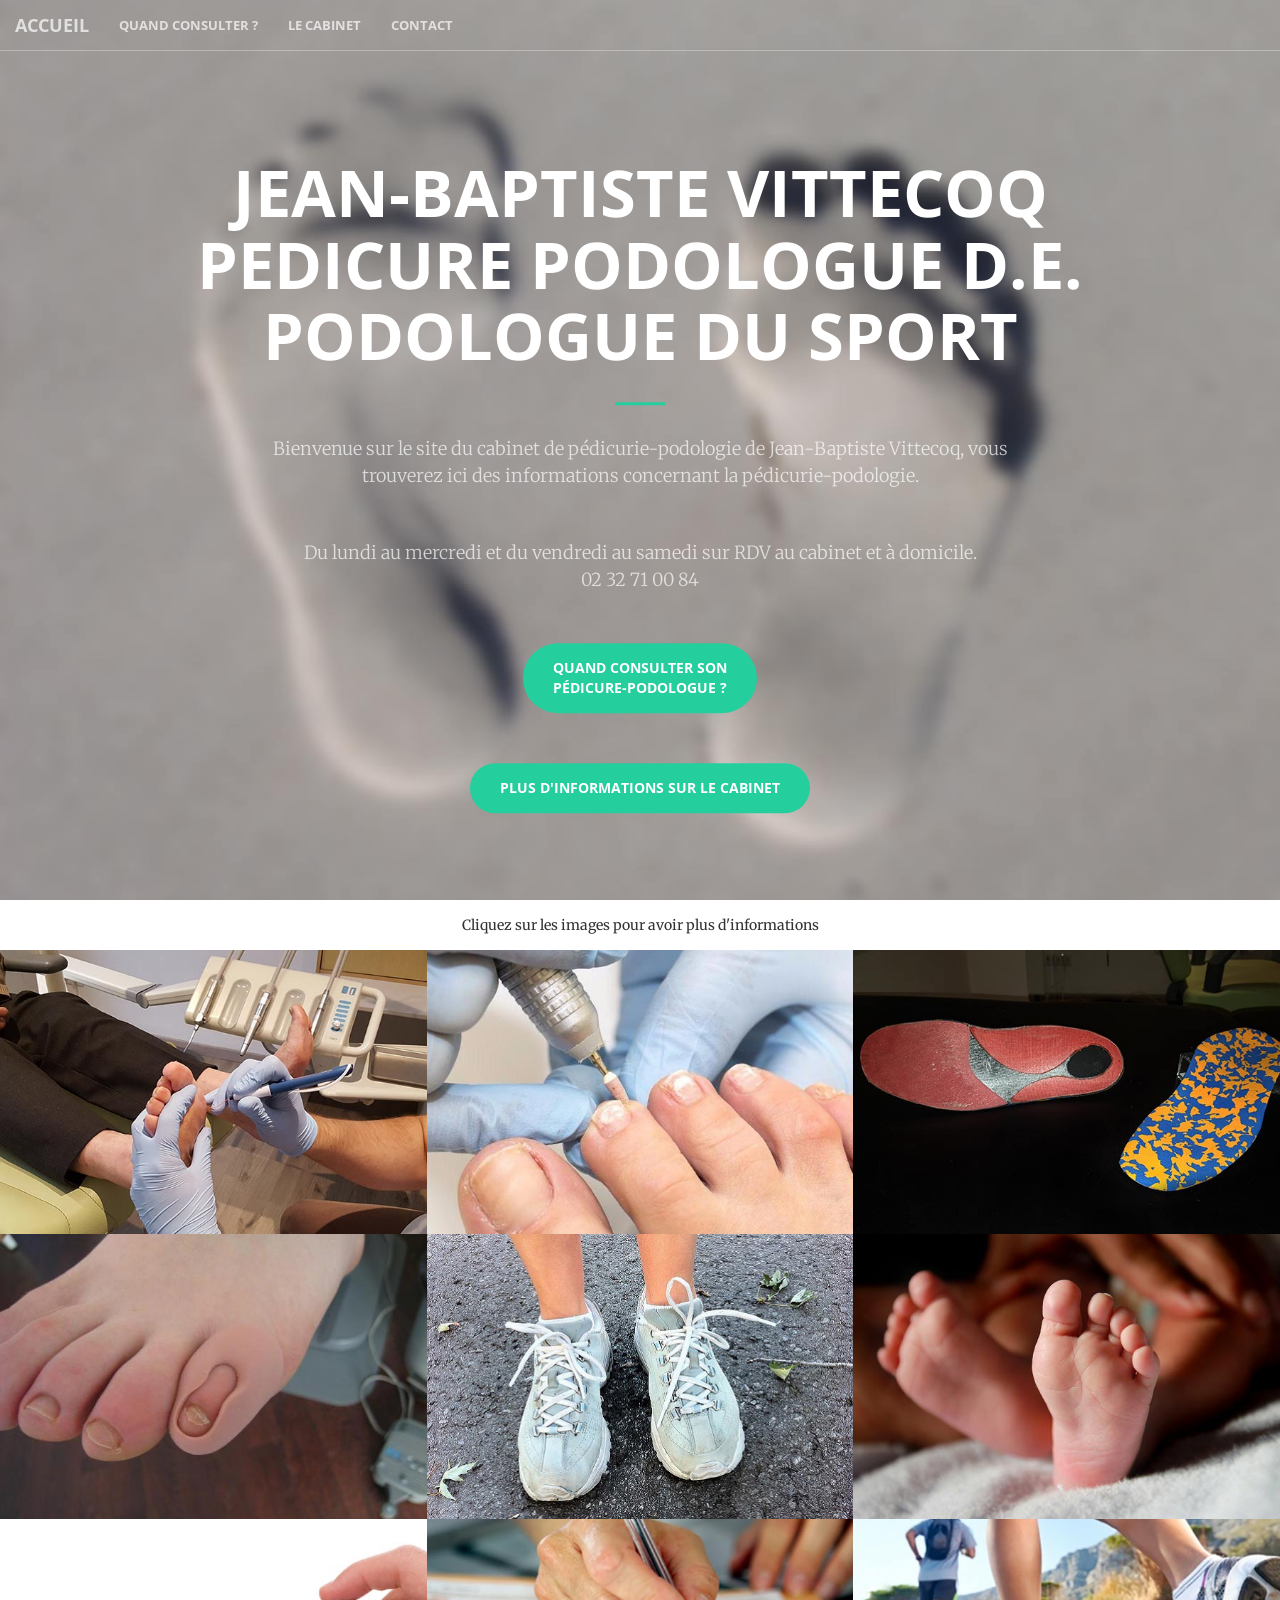
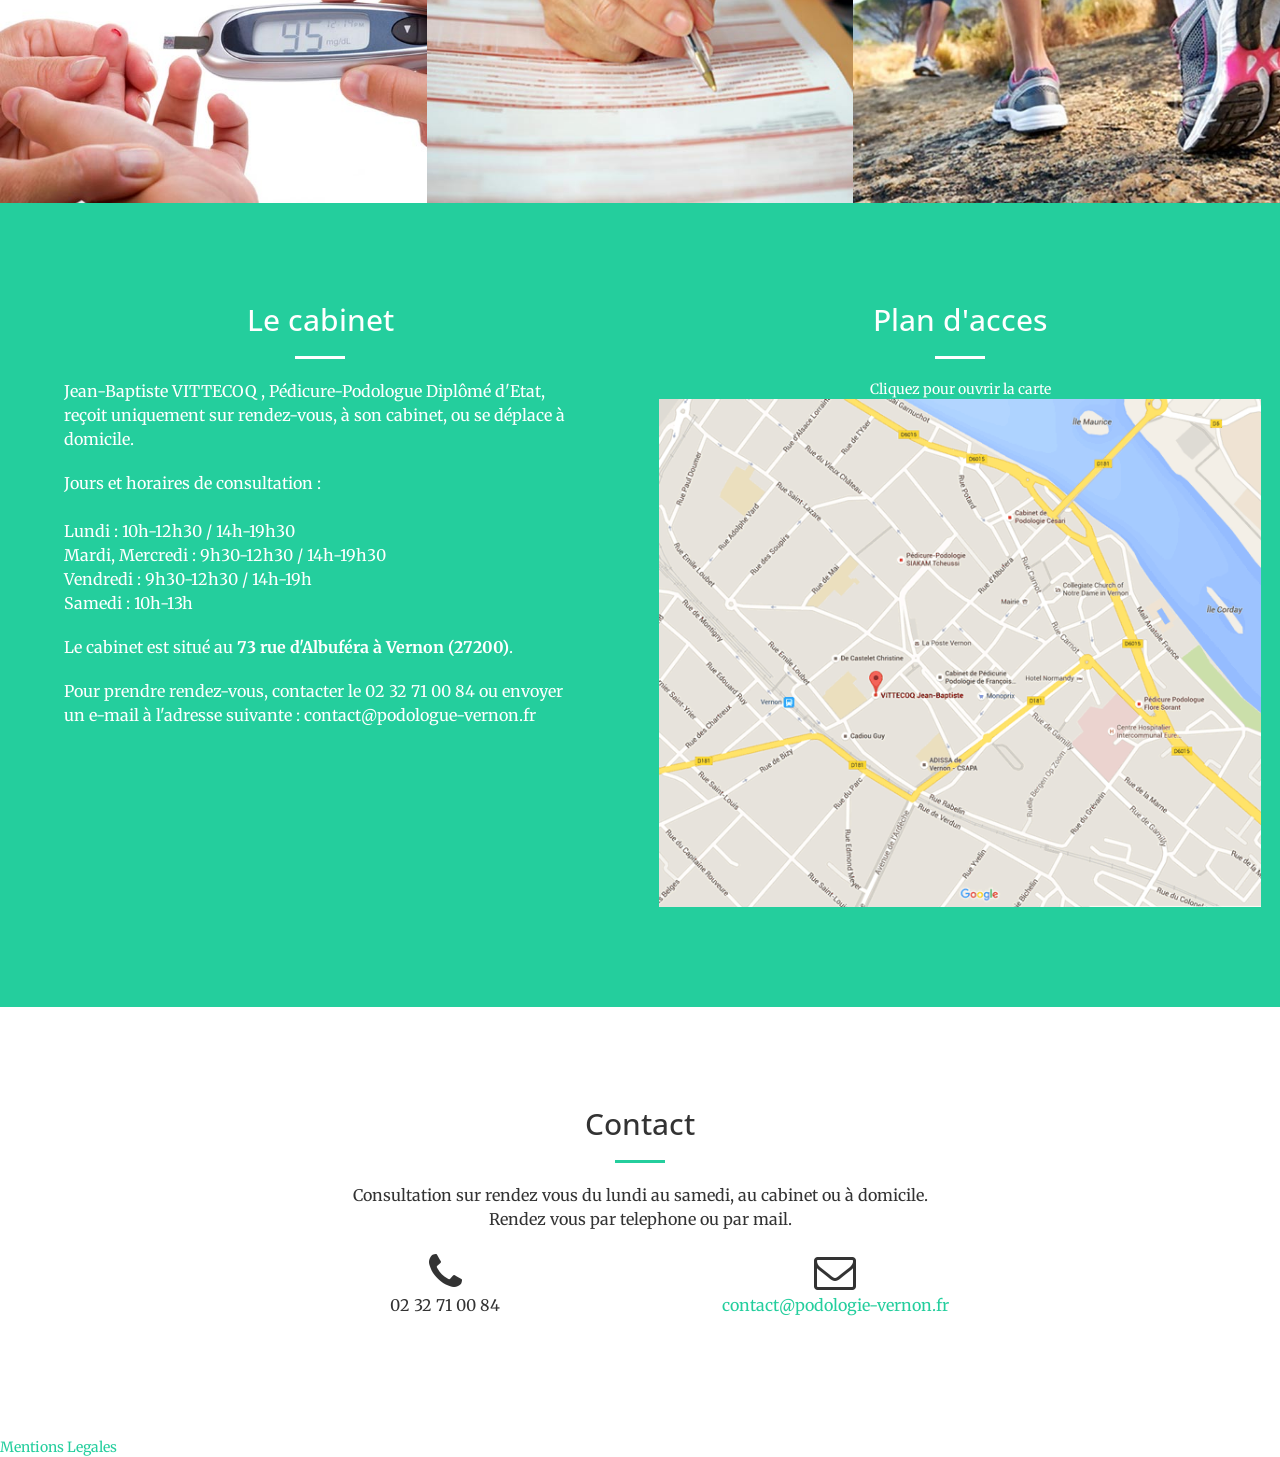
==== commit deaba2c8: "change prices and adress" ====
--- a/index.html
+++ b/index.html
@@ -14,7 +14,7 @@
     <meta name="ICBM" content="49.091290; 1.481078" />
 
 
-    <title>Cabinet de pédicurie podologie - Jean-Baptiste Vittecoq - Vernon</title>
+    <title>Cabinet de pédicurie podologie D.E. - Podologue du sport - Jean-Baptiste Vittecoq - Vernon</title>
 
     <!-- Bootstrap Core CSS -->
     <link rel="stylesheet" href="css/bootstrap.min.css" type="text/css">
@@ -95,7 +95,7 @@
         <div class="header-content">
             <div class="header-content-inner">
             <p></p><p></p><p></p></br>
-                <h1 style="font-size: 50px;">Jean-Baptiste Vittecoq <br /> Pedicure podologue</h1>
+                <h1 style="font-size: 25px;">Jean-Baptiste Vittecoq <br /> Pedicure podologue D.E.<br /> Podologue du sport </h1>
                 <hr>
                 <p>Bienvenue sur le site du cabinet de pédicurie-podologie de Jean-Baptiste Vittecoq, vous trouverez ici des informations concernant la pédicurie-podologie.</p>
                 <p>Du lundi au mercredi et du vendredi au samedi sur RDV au cabinet et à domicile. <br /> 02 32 71 00 84 </p>
@@ -109,7 +109,7 @@
         </div>
     </header>
 	
-	<!-- en cas de congées il faut decommenter cette section et donner les informations 
+	<!-- en cas de congées il faut decommenter cette section en ajoutant - - >(sans les espace) a la fin de cette ligne 
     <section id="cabinet">
         <div class="container-fluid">
             <div class="row no-gutter">
@@ -409,18 +409,18 @@
                         </div>
                         <div class="modal-body">
                         <h4>Pour les soins</h4>
-                        <p>Au cabinet :32€<br />
-                        A domicile : 38€<br />
-                        Pose d'une orthonyxie : 30€<br />
+                        <p>Au cabinet :34€<br />
+                        A domicile : 40€<br />
+                        Pose d'une orthonyxie : 35€<br />
                         Réalisation d'orthoplastie : de 15 à 85€ en fonction de la complexité de l'appareillage</p>
                         <p>Le programme POD de l'assurance maladie permet la prise en charge des patients de grade podologique 2 et 3 dans la limite de 4 séances/an pour le grade 2 et 6 séances/an pour le grade 3 au tarif de 27€<br />
                         Pour les patients ne dépendant pas de ces deux cas de figure , la prise en charge est négligeable de la part de l'assurance maladie. Cependant de nombreuses mutuelles permettent à leurs adhérents de bénéficier du remboursement d'un ou plusieurs soins par an, il est donc intéressant de se renseigner auprès de votre organisme de complémentaire santé pour savoir si vous pouvez en bénéficier ou non.</p>
                         <h4>Pour les orthèses plantaires (semelles)</h4>
-                        <p>Examen clinique : 35€ (inclus dans le prix des orthèses plantaires)<br />
+                        <p>Examen clinique : 40€ (inclus dans le prix des orthèses plantaires)<br />
                         Orthèses plantaires <br />
                         Au dessous du 28 : 90€<br />
-                        Du 28 au 37 : 110€<br />
-                        Au dessus du 37 : 130€<br />
+                        Du 28 au 37 : 114€<br />
+                        Au dessus du 37 : 138€<br />
                         La prise en charge des orthèses plantaires par l'assurance maladie est relativement limitée et se fait comme suit :<br />
                         ORTHESES PLANTAIRES, AU-DESSOUS DU 28 : 2*12.94€<br />
                         ORTHESES PLANTAIRES, DU 28 AU 37 : 2*14.02€<br />
@@ -500,7 +500,7 @@
                                 Vendredi : 9h30-12h30 / 14h-19h<br />
                                 Samedi : 10h-13h</p>
 
-                                <p>Le cabinet est situé au <b>106 rue d'Albuféra à Vernon (27200)</b>.</p>
+                                <p>Le cabinet est situé au <b>73  rue d'Albuféra à Vernon (27200)</b>.</p>
 
                                 <p>Pour prendre rendez-vous, contacter le 02 32 71 00 84 ou envoyer un e-mail à l'adresse suivante : contact@podologue-vernon.fr</p>
                                 </div>
@@ -574,7 +574,7 @@
                 </div>
                 <div class="modal-body">
                 <p>Cabinet de pédicurie podologie de Jean-Baptiste Vittecoq<br />
-                106 Rue d'Albufera, 27200 Vernon <br />
+                73 Rue d'Albufera, 27200 Vernon <br />
                 02 32 71 00 84 <br />
                 <!--numero RPPS : <br />-->
                 N° enregistrement ordre 23 27 14224 </p>
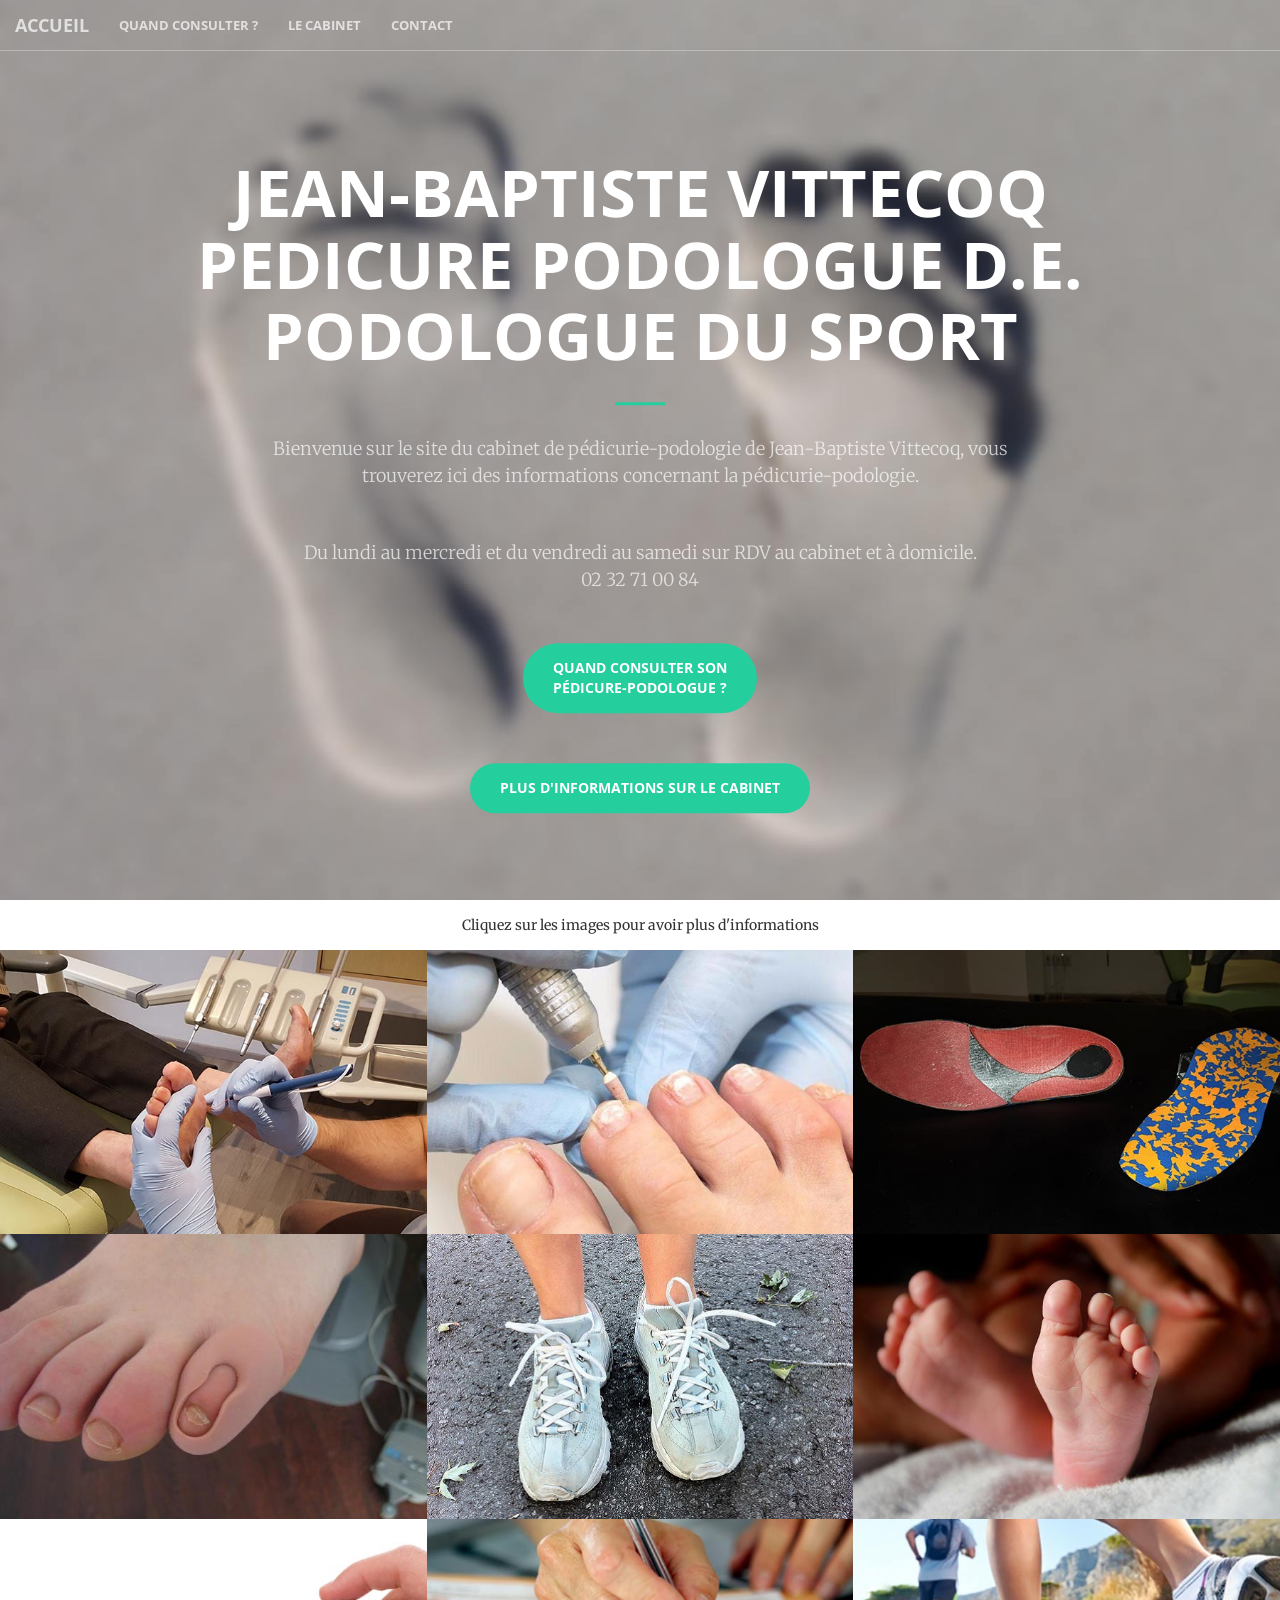
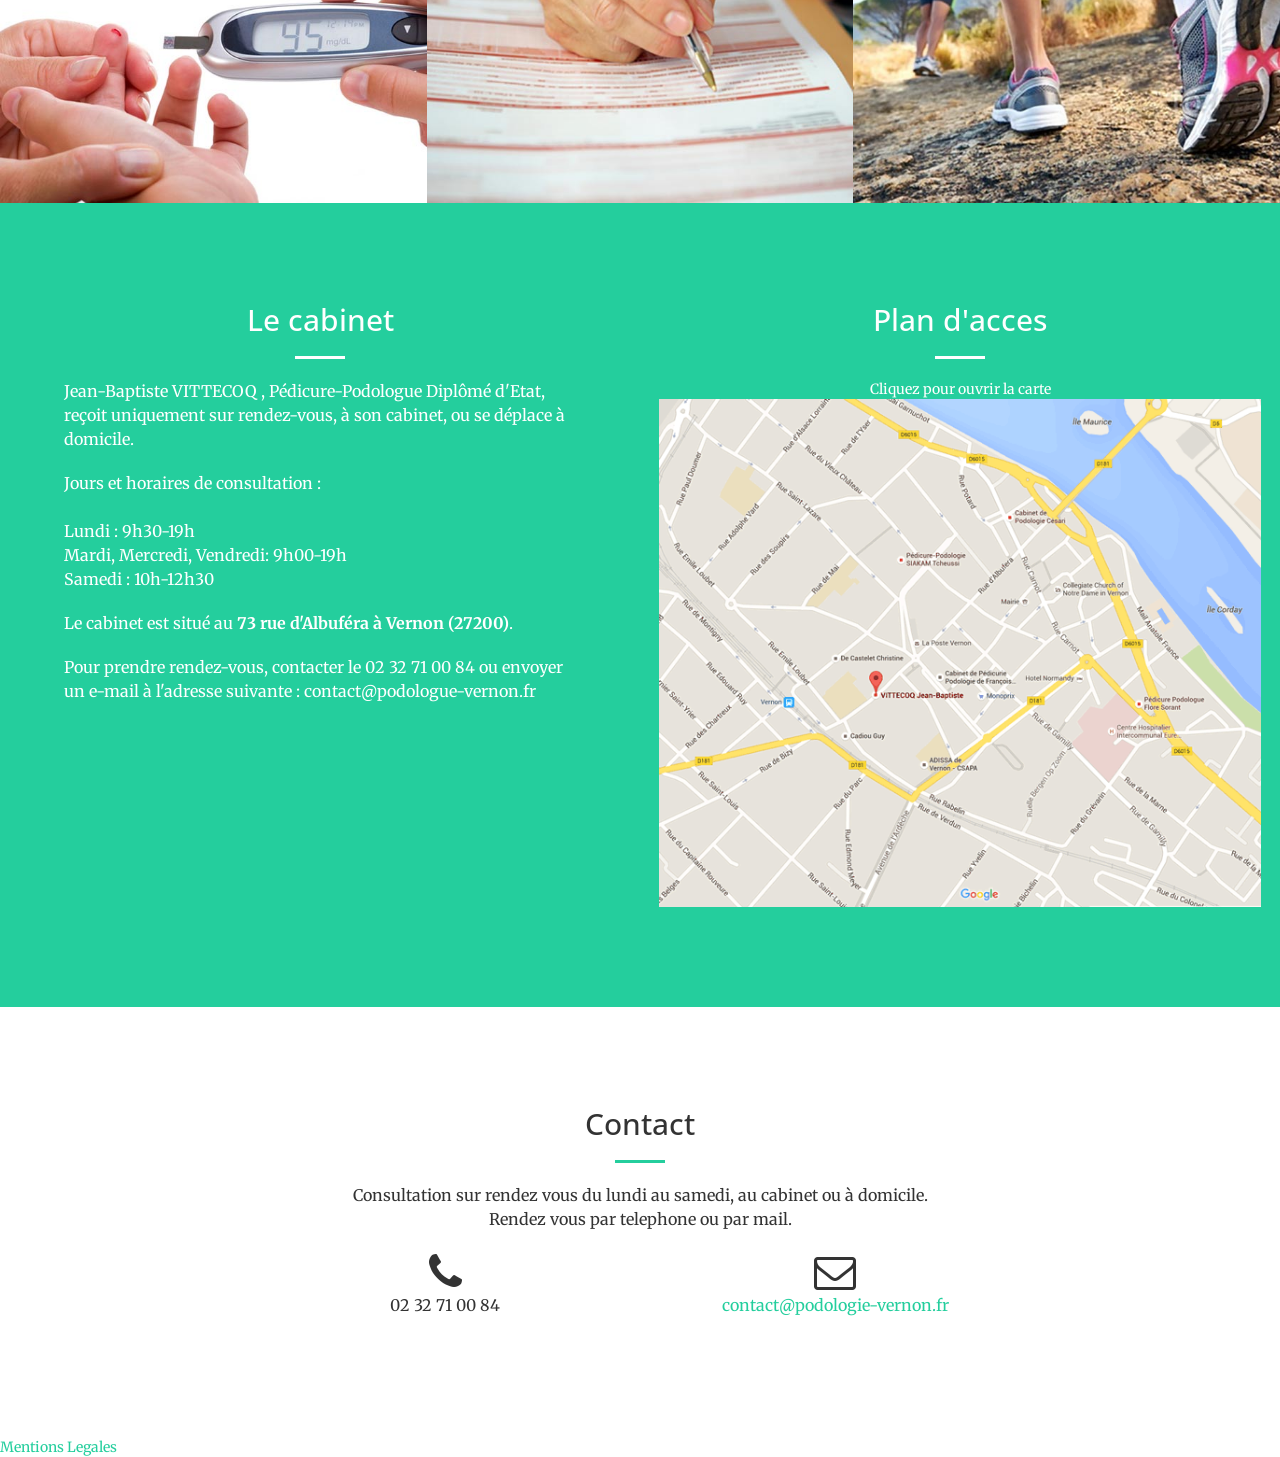
==== commit 05923dbd: "Update index.html horaire changes" ====
--- a/index.html
+++ b/index.html
@@ -495,10 +495,9 @@
 
                                 <p>Jours et horaires de consultation :<br /><br />
 
-                                Lundi : 10h-12h30 / 14h-19h30<br />
-                                Mardi, Mercredi : 9h30-12h30 / 14h-19h30<br />
-                                Vendredi : 9h30-12h30 / 14h-19h<br />
-                                Samedi : 10h-13h</p>
+                                Lundi : 9h30-19h<br />
+                                Mardi, Mercredi, Vendredi: 9h00-19h<br />
+                                Samedi : 10h-12h30</p>
 
                                 <p>Le cabinet est situé au <b>73  rue d'Albuféra à Vernon (27200)</b>.</p>
 
@@ -588,7 +587,7 @@
                 <a href="http://www.onpp.fr/annuaire.html" target="_blank"  >Annuaire de l'ONPP </a></p>
 
                 <p>Publication : <br />
-                Jean-Baptiste Vitteoq <br />
+                Jean-Baptiste Vittecoq <br />
                 email : <a href="mailto:contact@podologue-vernon.fr">contact@podologue-vernon.fr</a><br />
                 Telephone : 02 32 71 00 84</p>
 
